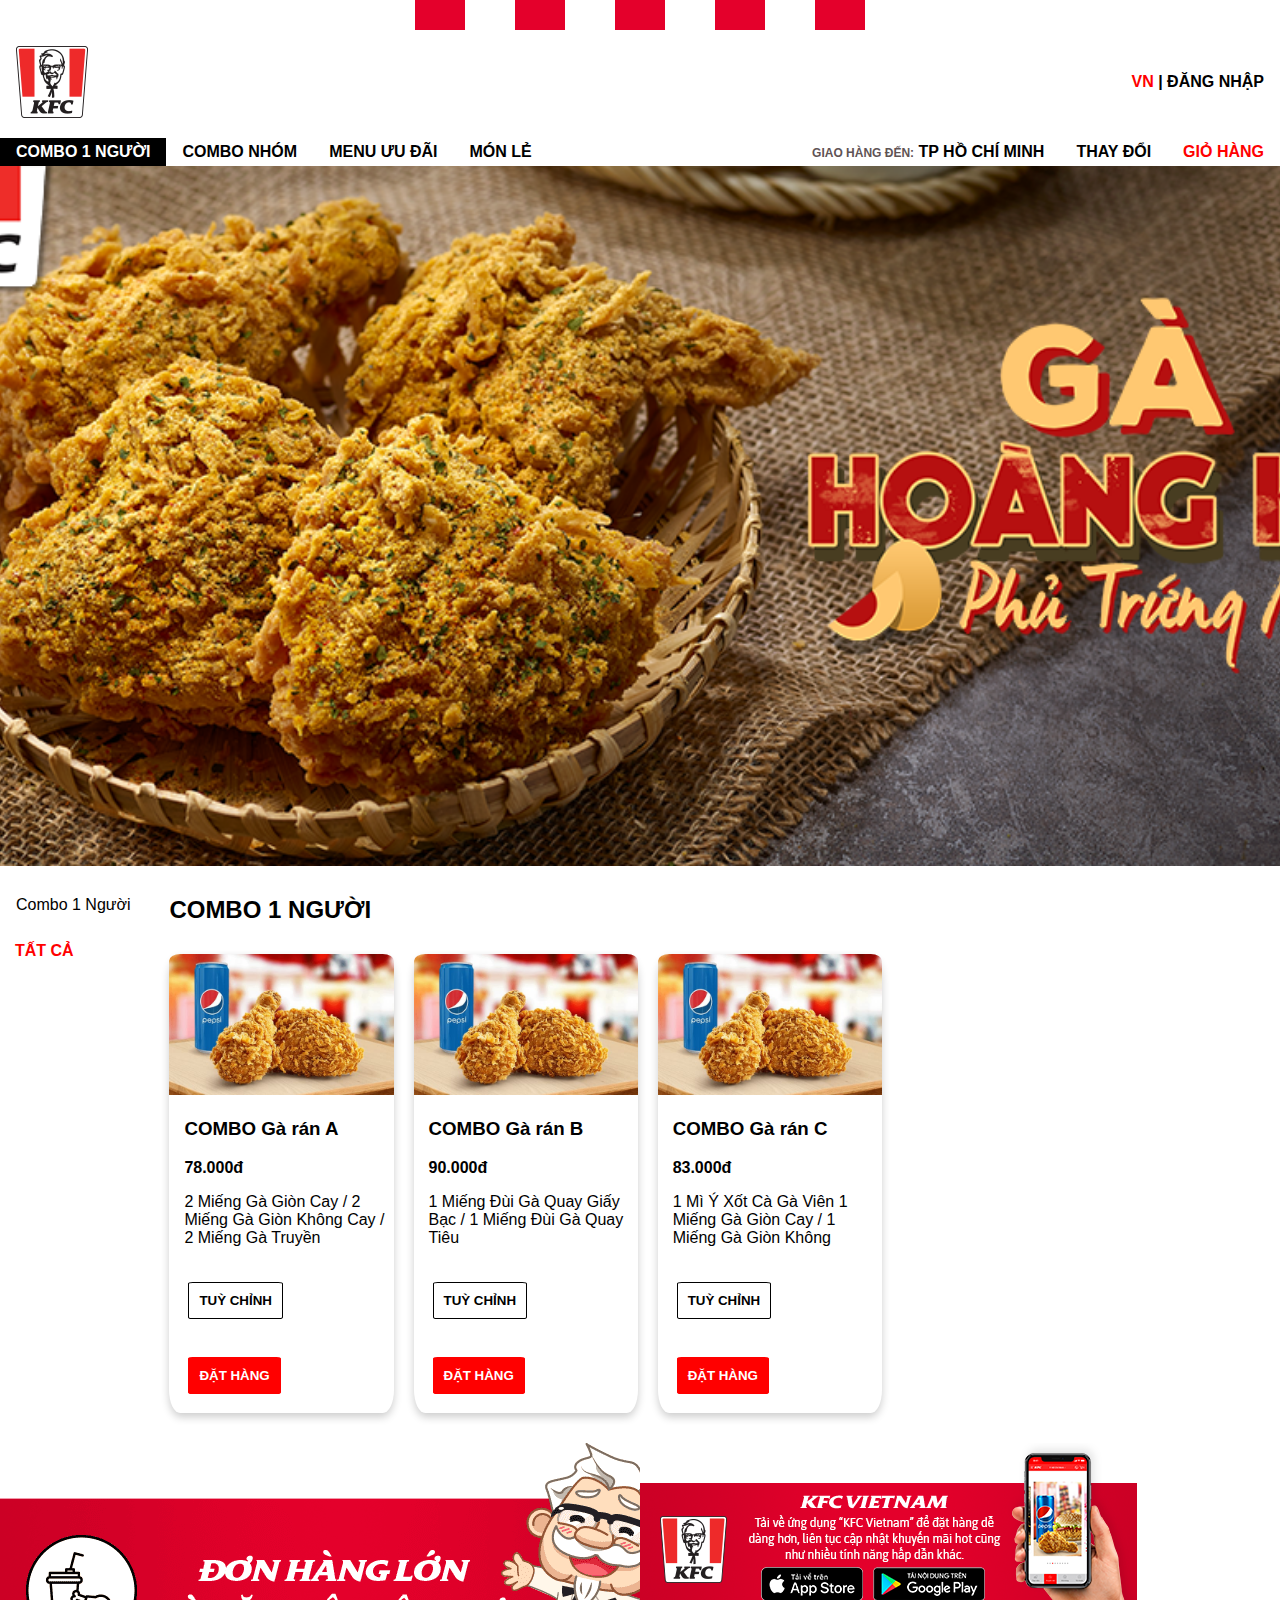
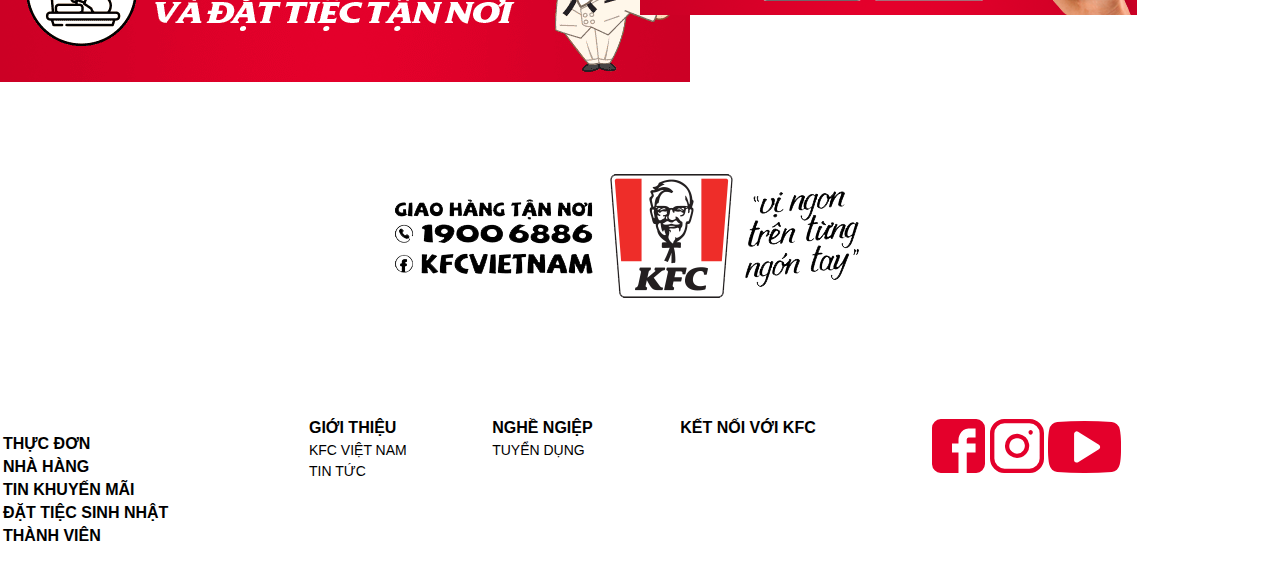
==== KFC/index.html @ 5760bbab "Add files via upload" ====
<!DOCTYPE html>
<html lang="en">
<head>
    <meta charset="UTF-8">
    <meta http-equiv="X-UA-Compatible" content="IE=edge">
    <meta name="viewport" content="width=device-width, initial-scale=1.0">
    <link rel="stylesheet" href="./css/index.css">
    <title>Document</title>
</head>
<body>
<!-- HEADER  -->
<div class="header">
    <div class="square">
        <div class="square_header"></div>
        <div class="square_header"></div>
        <div class="square_header"></div>
        <div class="square_header"></div>
        <div class="square_header"></div>
    </div>
    <div class="header_content">
        <img src="./img/logo_pc.png" alt="Logo">
        <p><span>VN</span> | Đăng nhập</p>
    </div>
    <div class="clear"></div>
    <div class="topnav">
        <a href="#" class="active">Combo 1 người</a>
        <a href="#">combo nhóm</a>
        <a href="#">menu ưu đãi</a>
        <a href="#">món lẻ</a>
       
        
        <a href="#"class="split cart">Giỏ hàng</a>
        <a href="#" class="split">Thay đổi </a>
        <a href="#" class="split"><span>Giao hàng đến:</span> TP Hồ Chí Minh</a>
        
    </div>
    <div class="clear"></div>
</div>
<!-- CAROUSEL  -->
<div class="carousel">
</div>
<!-- COMBO  -->
<div class="combo">
    <div class="combo1 col1">
        <span>Combo 1 Người</span>
        <br>
        <a href="#">Tất cả</a>
    </div>
    <div class="combo1 col2">
        <h2>COMBO 1 Người</h2>
        <div class="combo-content">
            <div class="combo_card">
                <img src="./img/b09860e31866521c.jpg" alt="">
                <h3>COMBO Gà rán A</h3>
                <span>78.000đ</span>
                <p>2 Miếng Gà Giòn Cay / 2 Miếng Gà Giòn Không Cay / 2 Miếng Gà Truyền</p>
                <button class="button1">Tuỳ chỉnh</button>
                <button class="button2">Đặt hàng</button>
            </div>
            <div class="combo_card">
                <img src="./img/b09860e31866521c.jpg" alt="">
                <h3>COMBO Gà rán B</h3>
                <span>90.000đ</span>
                <p>1 Miếng Đùi Gà Quay Giấy Bạc / 1 Miếng Đùi Gà Quay Tiêu</p>
                <button class="button1">Tuỳ chỉnh</button>
                <button class="button2">Đặt hàng</button>
            </div>
            <div class="combo_card">
                <img src="./img/b09860e31866521c.jpg" alt="">
                <h3>COMBO Gà rán C</h3>
                <span>83.000đ</span>
                <p>1 Mì Ý Xốt Cà Gà Viên
                    1 Miếng Gà Giòn Cay / 1 Miếng Gà Giòn Không</p>
                <button class="button1">Tuỳ chỉnh</button>
                <button class="button2">Đặt hàng</button>
            </div>
            <div class="clear"></div>
        </div>
    </div>
</div>
<!-- INTRO -->
<div class="intro">
    <div class="intro_col">
        <div class="intro_col1">
            <img src="./img/55e251880deec0ecc66ec6ad17e10832.png" alt="">
        </div>
        <div class="intro_col1">
            <img src="./img/71705e87d5d8af3f.png" alt="">
        </div>
        <div class="clear"></div>
    </div>
</div>
<!-- FOOTER  -->
<div class="footer">
    <div class="footer_bg"></div>
    <div class="footer_content">
        <table>
            <tr>
                <td>
                    <ul class="tb_col1">
                       
                        <a href="#">THực đơn</a>
                        <a href="#">nhà hàng</a>
                        <a href="#">tin khuyến mãi</a>
                        <a href="#">đặt tiệc sinh nhật</a>
                        <a href="#">thành viên</a>
                       
                        
                    </ul>
                </td>
                <td>
                    <a href="#">Giới thiệu</a>
                    <span>
                      <a href="#" class="data">KFC Việt Nam</a>
                      <a href="#" class="data">Tin tức</a>  
                    </span>
                </td>
                <td>
                    <a href="#">Nghề ngiệp</a>
                    <a href="#" class="data">Tuyển dụng</a>
                </td>
                <td>
                    <a href="#">Kết nối với KFC</a>
                </td>
                <td>
                    <img src="./img/icon_fb_red.svg" alt="">
                    <img src="./img/icon_ins_red.svg" alt="">
                    <img src="./img/icon_yt_red.svg" alt="">
                </td>
            </tr>
            
        </table>
    </div>
</div>
</body>
</html>
---- KFC/css/index.css ----
/* GLOBAL  */
*{
    box-sizing: border-box;
}
.html,body{
    font-size: 16px;
    font-family: Arial, Helvetica, sans-serif;
    margin-top: 0px;
    margin-left: auto;
    margin-right: auto;
}
.clear{
    clear: both;
}
/* HEADER  */
.header {
    background-color: white;
}
.square{
  display: flex;
  align-items: center;
  justify-content: center;
}

.square_header{
    width: 50px;
    height: 30px;
    background-color: #E4002B;
    margin: 0px 25px;
       
}
.header_content p{
   
    text-transform: uppercase;
    font-weight: bold;
    padding-right: 0px;
    margin: 27px 0px;
   
    /* text-align: right; */
    float: right;
    
}
.header_content img{
    height: auto;
}
.header_content{
    /* display: flex; */
    padding: 1em;
    align-items: center;
    align-content: center;
    justify-content: center;
    
}
.header_content span{
    color: red;
}
.topnav a{
    color: black;
    float: left;
    text-decoration: none;
    text-transform: uppercase;
    font-weight: bold;
    padding: 5px 16px;
}
.topnav span{
    color: #5f5355;
    font-size: 12px;
}
.topnav a.split{
    float: right;
}
.topnav a:hover{
    background-color: black;
    color: white;
}
.topnav .active{
    background-color: black;
    color: white;
}
.topnav .cart{
    color: red;
}
/* Carousel  */
.carousel{
    background: url('../img/09830872986cd54c.png');
    height: 700px;
    background-size: cover;
    background-repeat: no-repeat;
    background-position: center;
    margin-bottom: 30px;
}
/* COMBO */


.combo{
    display: flex;
    margin-bottom: 20px;
}
.combo1 img{
width: 100%;
border-top-left-radius: 5%;
border-top-right-radius: 5%;
}
.combo_card {

box-shadow: 0 4px 8px 0 rgba(0,0,0,0.2);
transition: 0.3s;
float: left;
width: 20%;
margin: 10px;
border-radius: 5%;



}
.combo_card:hover {
box-shadow: 0 8px 16px 0 rgba(0,0,0,0.2);
}
.combo1 h2{
display: block;
margin-top: 0px;
margin-left: 10px;
font-weight: bold;
text-transform: uppercase;
}
.combo .col1 a{
    margin-left: 15px;
    text-decoration: none;
    color: red;
    font-weight: bold;
    text-transform: uppercase;
  }
  .combo .col1{
    width: 20%;
  }
  .combo .col1 span{
    display: block;
    margin-bottom: 10px;
    margin-left: 16px;
  }

.button1 {
    background-color: white;
   border: black 1px solid;
   font-weight: bold;
   text-transform: uppercase;
}
.button2{
    background-color: red;
   border: red 1px solid;
   color: white;
   font-weight: bold;
   text-transform: uppercase;
}
.button1, .button2{
    margin: 19px;
    padding: 10px;
    border-radius: 5%;
}
.combo .col2 span{
    font-weight: bold;
}
.combo .col2 h3{
    display: block;
    margin-left: 15px;
}
.combo .col2 p{
    display: block;
    margin-left: 15px;
}
.combo .col2 span{
    display: block;
    margin-left: 15px;
}
/* INTRO  */
.intro_col{
    display: flex;
}
.intro_col1{
    float: left;
    width: 50%;

}
.footer_bg{
    background: url('../img/logo_footer_vi.png');
    height: 300px;
    /* background-size: cover; */
    background-repeat: no-repeat;
    background-position: center;
    margin-bottom: 30px;
}
.tb_col1 a, .footer_content a{
    text-decoration: none;
    display: block;
    text-transform: uppercase;
    font-weight: bold;
    color: black;
    padding-left: 0px;
    padding-bottom: 5px;
}
.footer_content ul{
    padding-left: 0px;
}
.footer_content table{
    width: 100%;
}
.footer_content td{
    vertical-align: top;
}
.footer_content .data{
    font-weight:normal ;
    color: black;
    font-size: 14px;
}
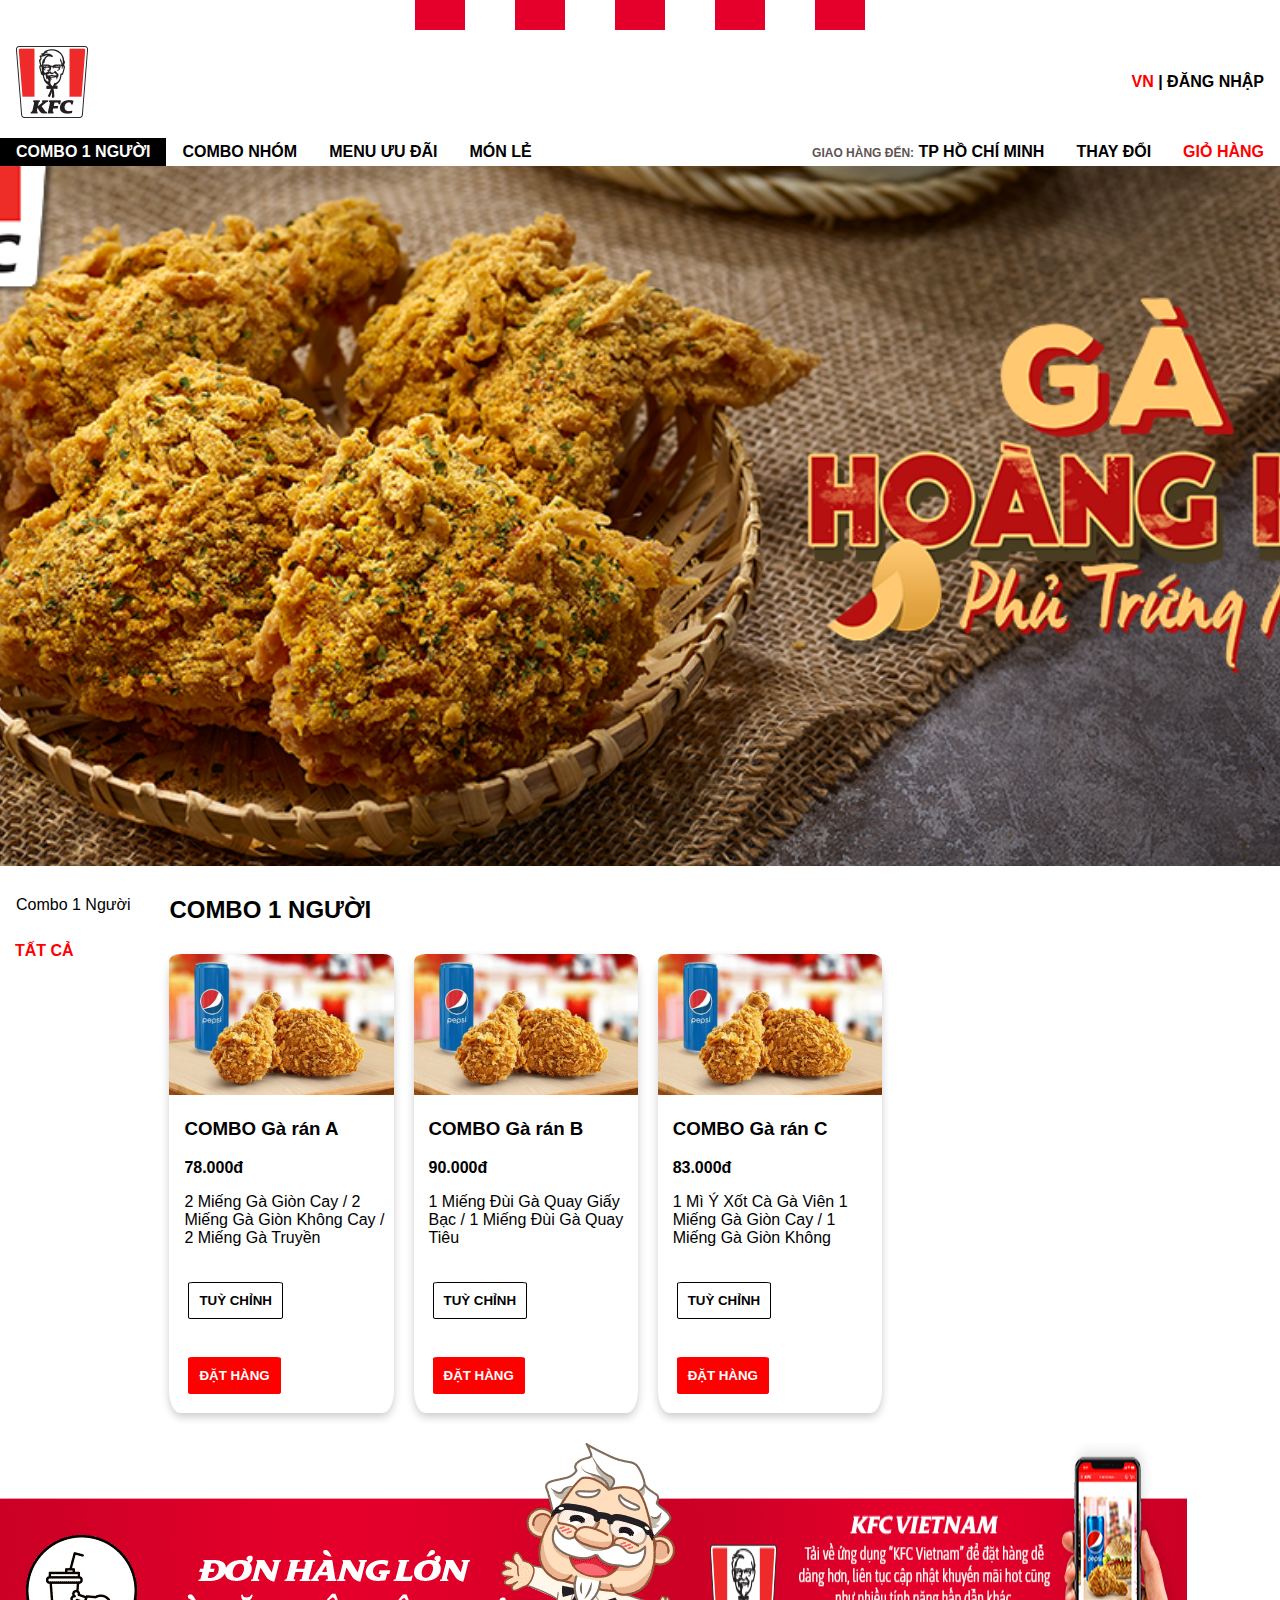
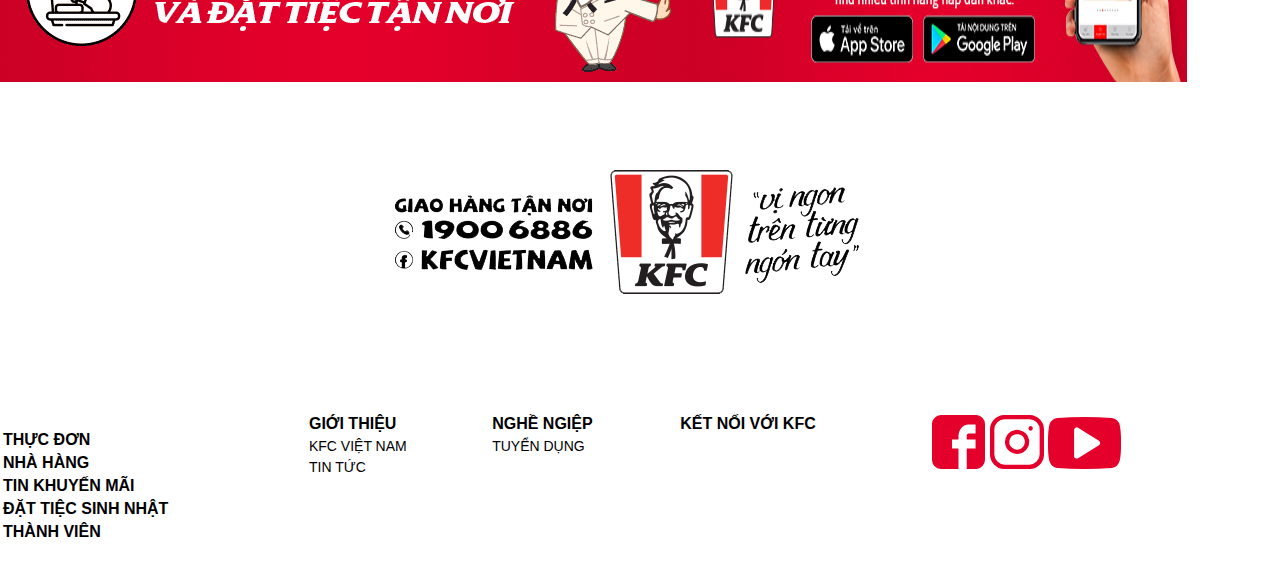
==== commit 139b0070: "Update index.html" ====
--- a/KFC/index.html
+++ b/KFC/index.html
@@ -81,13 +81,11 @@
 <!-- INTRO -->
 <div class="intro">
     <div class="intro_col">
-        <div class="intro_col1">
+   
             <img src="./img/55e251880deec0ecc66ec6ad17e10832.png" alt="">
-        </div>
-        <div class="intro_col1">
+  
+     
             <img src="./img/71705e87d5d8af3f.png" alt="">
-        </div>
-        <div class="clear"></div>
     </div>
 </div>
 <!-- FOOTER  -->
@@ -133,4 +131,4 @@
     </div>
 </div>
 </body>
-</html>+</html>
